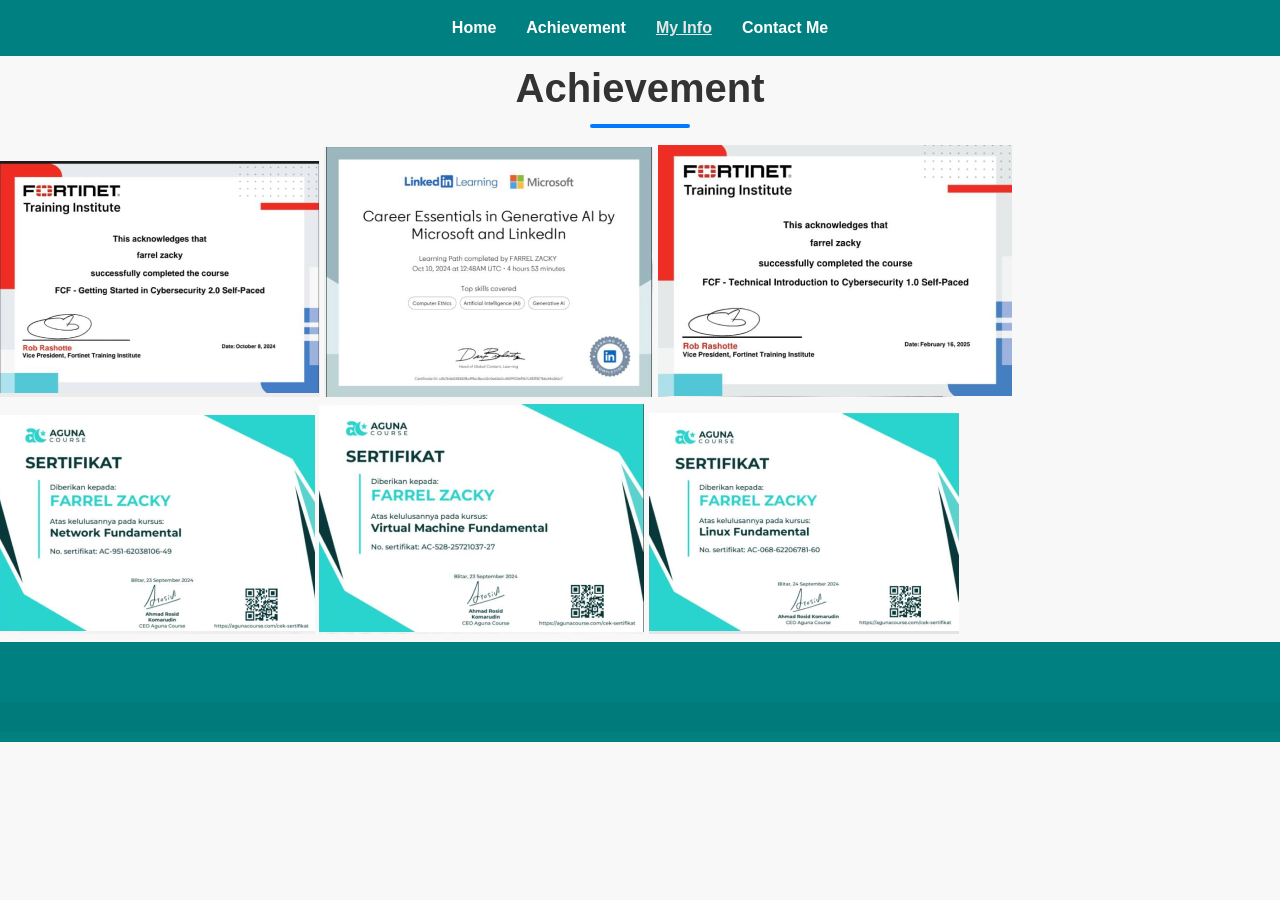
==== achievement.html @ 97ab4b1e "farel" ====
<!DOCTYPE html>
<html lang="en">
<head>
  <meta charset="UTF-8">
  <title>Achievement</title>
  <link rel="stylesheet" href="style.css">
</head>
<body>

  <!-- Navigation -->
  <header>
    <nav>
        <ul>
            <li><a href="home.html">Home</a></li>
            <li><a href="achievement.html">Achievement</a></li>
            <li><a href="myinfo.html" class="active">My Info</a></li>
            <li><a href="contactme.html">Contact Me</a></li>
        </ul>
    </nav>
</header>
  <!-- Achievement Section -->
  <section class="achievement-section">
    <h1>Achievement</h1>
    <div class="certificate-container">
      <img src="images/Screenshot_1.png" alt="Certificate 1">
      <img src="images/Screenshot_2.png" alt="Certificate 2">
      <img src="images/Screenshot_3.png" alt="Certificate 3">
      <img src="images/Screenshot_4.png" alt="Certificate 4">
      <img src="images/Screenshot_5.png" alt="Certificate 5">
      <img src="images/Screenshot_6.png" alt="Certificate 6">
    </div>
  </section>

  <!-- Footer Border Decoration -->
  <footer>
    <div class="footer-pattern"></div>
  </footer>

</body>
</html>
---- style.css ----
* {
    margin: 0;
    padding: 0;
    box-sizing: border-box;
}

body {
    font-family: 'Segoe UI', Tahoma, Geneva, Verdana, sans-serif;
    background-color: #fff;
    background-image: 
        linear-gradient(45deg, #f5f5f5 25%, transparent 25%),
        linear-gradient(-45deg, #f5f5f5 25%, transparent 25%),
        linear-gradient(45deg, transparent 75%, #f5f5f5 75%),
        linear-gradient(-45deg, transparent 75%, #f5f5f5 75%);
    background-size: 20px 20px;
    background-position: 0 0, 0 10px, 10px -10px, -10px 0px;
}

header {
    background-color: #008080; /* teal color */
    padding: 15px 20px;
}

nav ul {
    list-style: none;
    display: flex;
    justify-content: center;
    gap: 30px;
}

nav a {
    color: white;
    text-decoration: none;
    font-weight: bold;
    transition: color 0.3s ease;
}

nav a:hover,
nav a.active {
    color: #e6e6e6;
    text-decoration: underline;
}

main {
    padding: 60px 20px;
    min-height: calc(100vh - 150px);
    display: flex;
    align-items: center;
    justify-content: center;
}

.hero-section {
    display: flex;
    align-items: center;
    gap: 50px;
    max-width: 1200px;
    width: 100%;
}

.hero-text h1 {
    font-size: 3rem;
    color: #008080;
    margin-bottom: 10px;
    font-weight: bold;
}

.hero-text h2 {
    font-size: 2.5rem;
    color: #4d4d4d;
    line-height: 1.2;
}

.profile-circle {
    border-radius: 50%;
    overflow: hidden;
    width: 200px;
    height: 200px;
    border: 5px solid #008080;
    background-color: #008080;
    display: flex;
    align-items: center;
    justify-content: center;
}

.profile-circle img {
    width: 100%;
    height: 100%;
    object-fit: cover;
}

footer {
    background-color: #008080;
    padding: 10px 0;
    text-align: center;
}

.decorative-border {
    height: 30px;
    background: url('[data-uri]') repeat-x;
}

@media (max-width: 768px) {
    .hero-section {
        flex-direction: column;
        text-align: center;
    }
    
    .hero-text h1 {
        font-size: 2.5rem;
    }
    
    .hero-text h2 {
        font-size: 2rem;
    }
    
    .profile-circle {
        width: 150px;
        height: 150px;
    }
}/* style.css */
* {
    margin: 0;
    padding: 0;
    box-sizing: border-box;
}

body {
    font-family: 'Segoe UI', Tahoma, Geneva, Verdana, sans-serif;
    background-color: #fff;
    background-image: 
        linear-gradient(45deg, #f5f5f5 25%, transparent 25%),
        linear-gradient(-45deg, #f5f5f5 25%, transparent 25%),
        linear-gradient(45deg, transparent 75%, #f5f5f5 75%),
        linear-gradient(-45deg, transparent 75%, #f5f5f5 75%);
    background-size: 20px 20px;
    background-position: 0 0, 0 10px, 10px -10px, -10px 0px;
}

header {
    background-color: #008080; /* teal color */
    padding: 15px 20px;
}

nav ul {
    list-style: none;
    display: flex;
    justify-content: center;
    gap: 30px;
}

nav a {
    color: white;
    text-decoration: none;
    font-weight: bold;
    transition: color 0.3s ease;
}

nav a:hover,
nav a.active {
    color: #e6e6e6;
    text-decoration: underline;
}

main {
    padding: 50px 20px;
    min-height: calc(100vh - 150px);
    display: flex;
    align-items: center;
    justify-content: center;
}

.content-wrapper {
    display: flex;
    align-items: flex-start;
    gap: 50px;
    max-width: 1200px;
    width: 100%;
}

.text-content h1 {
    font-size: 3rem;
    color: #000;
    margin-bottom: 20px;
    font-weight: bold;
    font-family: 'Georgia', serif;
}

.info-text {
    font-size: 1.1rem;
    line-height: 1.6;
    color: #333;
    max-width: 500px;
}

.info-text p {
    margin-bottom: 15px;
}

.profile-image {
    border-radius: 5px;
    overflow: hidden;
    width: 250px;
    height: auto;
    border: 3px solid #008080;
    box-shadow: 0 4px 8px rgba(0,0,0,0.1);
}

.profile-image img {
    width: 100%;
    height: auto;
    object-fit: cover;
}

footer {
    background-color: #008080;
    padding: 10px 0;
    text-align: center;
}

.decorative-border {
    height: 30px;
    background: url('[data-uri]') repeat-x;
}

@media (max-width: 768px) {
    .content-wrapper {
        flex-direction: column;
        text-align: center;
    }
    
    .text-content h1 {
        font-size: 2.5rem;
    }
    
    .info-text {
        font-size: 1rem;
        max-width: 100%;
    }
    
    .profile-image {
        width: 100%;
        max-width: 300px;
    }
}
/* Reset & Global Styles */
* {
    margin: 0;
    padding: 0;
    box-sizing: border-box;
}

body {
    font-family: 'Segoe UI', Tahoma, Geneva, Verdana, sans-serif;
    background-color: #fff;
    color: #333;
    line-height: 1.6;
}

/* Header Navigation */
.header {
    background-color: #007B7B; /* Teal */
    padding: 15px 20px;
    display: flex;
    justify-content: center;
    gap: 25px;
}

.header a {
    color: white;
    text-decoration: none;
    font-weight: bold;
    transition: color 0.3s ease;
}

.header a:hover,
.header a.active {
    color: #cce5e5;
    text-decoration: underline;
}

/* Container */
.container {
    max-width: 900px;
    margin: 40px auto;
    padding: 0 20px;
}

h1 {
    font-size: 2.5rem;
    margin-bottom: 25px;
    position: relative;
    color: #333;
    text-align: center;
}

h1::after {
    content: '';
    position: absolute;
    left: 50%;
    transform: translateX(-50%);
    bottom: -8px;
    width: 100px;
    height: 4px;
    background-color: #007BFF; /* Biru terang */
    border-radius: 2px;
}

/* Info Layout: Foto + Deskripsi */
.info-layout {
    display: flex;
    align-items: flex-start;
    gap: 30px;
    margin-top: 20px;
}

.profile-photo {
    width: 250px;
    height: auto;
    border-radius: 8px;
    box-shadow: 0 4px 12px rgba(0,0,0,0.1);
    border: 2px solid #eee;
}

.description-box {
    flex: 1;
    background: #fff;
    padding: 25px;
    border: 1px solid #ddd;
    border-radius: 8px;
    box-shadow: 0 2px 8px rgba(0,0,0,0.05);
    font-size: 1.05rem;
}

.description-box p {
    margin-bottom: 15px;
}

/* Footer Pattern */
.footer-pattern {
    background: #007B7B;
    padding: 15px 0;
    text-align: center;
    margin-top: 50px;
}

.pattern {
    color: white;
    font-size: 2rem;
    letter-spacing: 5px;
    font-family: monospace;
    font-weight: bold;
}

/* Responsive Design */
@media (max-width: 768px) {
    .info-layout {
        flex-direction: column;
        align-items: center;
        text-align: center;
    }

    .profile-photo {
        width: 200px;
    }

    .description-box {
        width: 100%;
    }
}
body {
    margin: 0;
    padding: 0;
    font-family: Arial, sans-serif;
    background: #f8f8f8; /* warna dasar latar belakang */
    overflow-x: hidden;
  }
  
  .background-wrapper {
    position: relative;
    width: 100%;
    height: 100vh;
    overflow: hidden;
  }
  
  /* Tekstur garis diagonal di sisi kiri */
  .background-wrapper::before {
    content: '';
    position: absolute;
    top: 0;
    left: 0;
    width: 50%;
    height: 100%;
    background: repeating-linear-gradient(
      45deg,
      transparent,
      transparent 2px,
      #f0f0f0 2px,
      #f0f0f0 4px
    );
    opacity: 0.6;
    z-index: 1;
  }
  
  /* Lapisan kertas pertama (paling belakang) */
  .paper-layer {
    position: absolute;
    width: 100%;
    height: 100%;
    background: #fff;
    box-shadow: 0 4px 20px rgba(0, 0, 0, 0.05);
    z-index: 2;
  }
  
  /* Lapisan kertas kedua (miring ke kanan atas) */
  .paper-2 {
    position: absolute;
    top: -10%;
    right: -5%;
    width: 70%;
    height: 60%;
    background: #fafafa;
    box-shadow: 0 8px 30px rgba(0, 0, 0, 0.1);
    transform: rotate(-15deg);
    z-index: 3;
  }
  
  /* Lapisan kertas ketiga (miring ke kiri bawah) */
  .paper-3 {
    position: absolute;
    bottom: -10%;
    left: -5%;
    width: 70%;
    height: 60%;
    background: #fff;
    box-shadow: 0 8px 30px rgba(0, 0, 0, 0.1);
    transform: rotate(15deg);
    z-index: 4;
  }
  
  /* Lapisan kertas keempat (di tengah, lebih kecil) */
  .paper-4 {
    position: absolute;
    top: 30%;
    left: 50%;
    width: 40%;
    height: 30%;
    background: #f5f5f5;
    box-shadow: 0 6px 25px rgba(0, 0, 0, 0.08);
    transform: rotate(5deg);
    z-index: 5;
  }
  
  /* Lapisan kertas kelima (kecil, miring) */
  .paper-5 {
    position: absolute;
    top: 50%;
    right: 20%;
    width: 25%;
    height: 20%;
    background: #fff;
    box-shadow: 0 4px 15px rgba(0, 0, 0, 0.06);
    transform: rotate(-10deg);
    z-index: 6;
  }
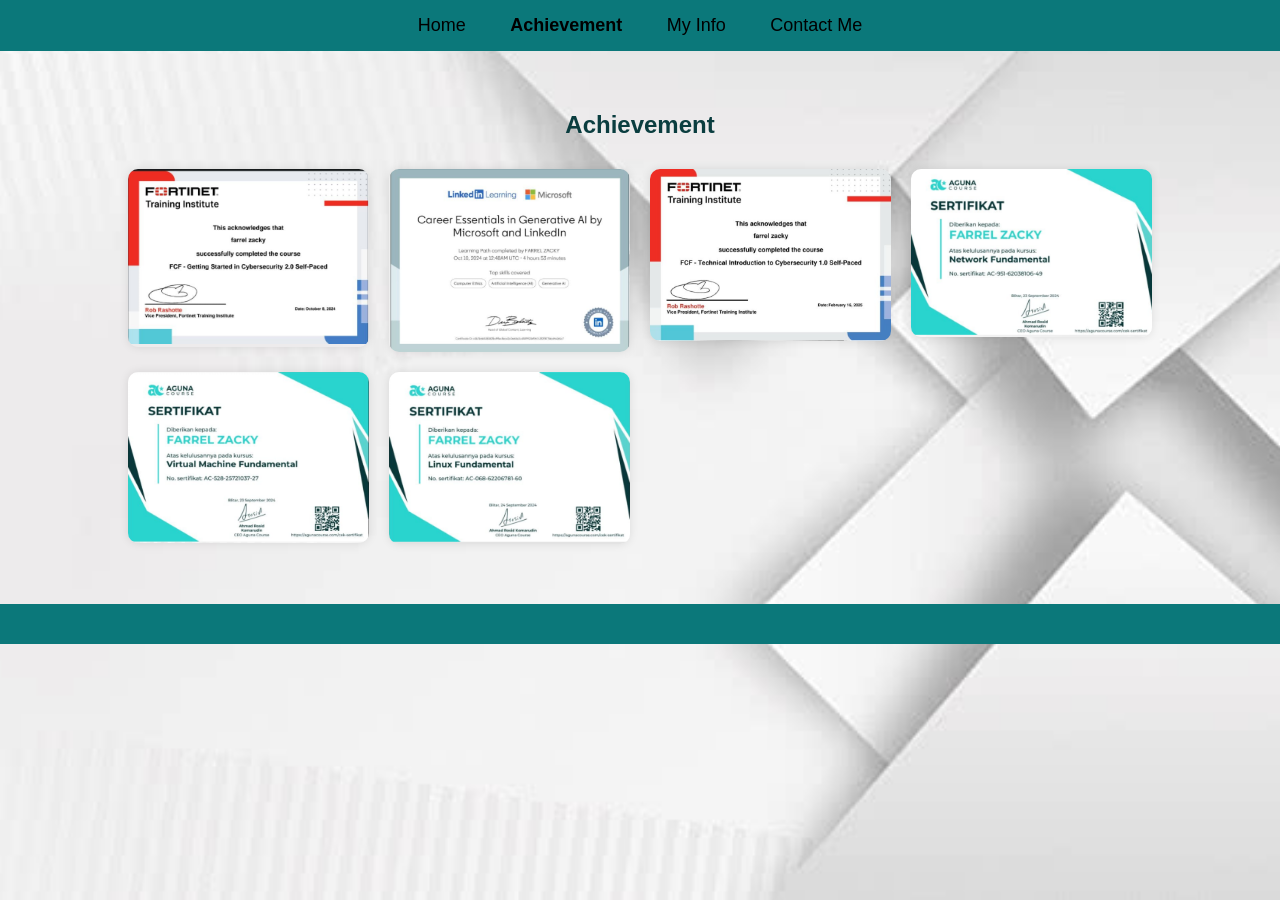
==== commit c042939d: "farel2" ====
--- a/achievement.html
+++ b/achievement.html
@@ -1,40 +1,40 @@
 <!DOCTYPE html>
 <html lang="en">
 <head>
-  <meta charset="UTF-8">
-  <title>Achievement</title>
-  <link rel="stylesheet" href="style.css">
+    <meta charset="UTF-8">
+    <meta name="viewport" content="width=device-width, initial-scale=1.0">
+    <title>Achievement | Farrel Zacky</title>
+    <link rel="stylesheet" href="style.css">
+    <script defer src="script.js"></script>
 </head>
 <body>
+    <header>
+        <nav class="navbar">
+            <div class="nav-container">
+                <ul class="nav-links">
+                    <li><a href="home.html">Home</a></li>
+                    <li><a href="achievement.html" class="active">Achievement</a></li>
+                    <li><a href="myinfo.html">My Info</a></li>
+                    <li><a href="contactme.html">Contact Me</a></li>
+                </ul>
+            </div>
+        </nav>
+    </header>
 
-  <!-- Navigation -->
-  <header>
-    <nav>
-        <ul>
-            <li><a href="home.html">Home</a></li>
-            <li><a href="achievement.html">Achievement</a></li>
-            <li><a href="myinfo.html" class="active">My Info</a></li>
-            <li><a href="contactme.html">Contact Me</a></li>
-        </ul>
-    </nav>
-</header>
-  <!-- Achievement Section -->
-  <section class="achievement-section">
-    <h1>Achievement</h1>
-    <div class="certificate-container">
-      <img src="images/Screenshot_1.png" alt="Certificate 1">
-      <img src="images/Screenshot_2.png" alt="Certificate 2">
-      <img src="images/Screenshot_3.png" alt="Certificate 3">
-      <img src="images/Screenshot_4.png" alt="Certificate 4">
-      <img src="images/Screenshot_5.png" alt="Certificate 5">
-      <img src="images/Screenshot_6.png" alt="Certificate 6">
-    </div>
-  </section>
+    <section class="achievement-section">
+        <h2>Achievement</h2>
+        <div class="certificates">
+            <img src="./images/Screenshot_1.png" alt="Certificate 1">
+            <img src="./images/Screenshot_2.png" alt="Certificate 2">
+            <img src="./images/Screenshot_3.png" alt="Certificate 3">
+            <img src="./images/Screenshot_4.png" alt="Certificate 4">
+            <img src="./images/Screenshot_5.png" alt="Certificate 5">
+            <img src="./images/Screenshot_6.png" alt="Certificate 6">
+        </div>
+    </section>
 
-  <!-- Footer Border Decoration -->
-  <footer>
-    <div class="footer-pattern"></div>
-  </footer>
-
+    <footer>
+        <div class="footer-pattern"></div>
+    </footer>
 </body>
 </html>
--- a/style.css
+++ b/style.css
@@ -1,464 +1,161 @@
 * {
-    margin: 0;
-    padding: 0;
-    box-sizing: border-box;
+  margin: 0;
+  padding: 0;
+  box-sizing: border-box;
+  font-family: "Poppins", sans-serif;
 }
 
 body {
-    font-family: 'Segoe UI', Tahoma, Geneva, Verdana, sans-serif;
-    background-color: #fff;
-    background-image: 
-        linear-gradient(45deg, #f5f5f5 25%, transparent 25%),
-        linear-gradient(-45deg, #f5f5f5 25%, transparent 25%),
-        linear-gradient(45deg, transparent 75%, #f5f5f5 75%),
-        linear-gradient(-45deg, transparent 75%, #f5f5f5 75%);
-    background-size: 20px 20px;
-    background-position: 0 0, 0 10px, 10px -10px, -10px 0px;
+background: url('images/background.jpg') no-repeat center center fixed;
+background-size: cover;
+color: #0a3d3f;
 }
 
-header {
-    background-color: #008080; /* teal color */
-    padding: 15px 20px;
+/* Navbar */
+.navbar {
+  background-color: #0b787a;
+  padding: 15px 0;
 }
 
-nav ul {
-    list-style: none;
-    display: flex;
-    justify-content: center;
-    gap: 30px;
+.nav-container {
+  max-width: 1200px;
+  margin: 0 auto;
+  text-align: center;
 }
 
-nav a {
-    color: white;
-    text-decoration: none;
-    font-weight: bold;
-    transition: color 0.3s ease;
+.nav-links {
+  list-style: none;
 }
 
-nav a:hover,
-nav a.active {
-    color: #e6e6e6;
-    text-decoration: underline;
+.nav-links li {
+  display: inline-block;
+  margin: 0 20px;
 }
 
-main {
-    padding: 60px 20px;
-    min-height: calc(100vh - 150px);
-    display: flex;
-    align-items: center;
-    justify-content: center;
+.nav-links a {
+  color: black;
+  text-decoration: none;
+  font-size: 18px;
 }
 
-.hero-section {
-    display: flex;
-    align-items: center;
-    gap: 50px;
-    max-width: 1200px;
-    width: 100%;
+.nav-links a.active,
+.nav-links a:hover {
+  font-weight: bold;
 }
 
-.hero-text h1 {
-    font-size: 3rem;
-    color: #008080;
-    margin-bottom: 10px;
-    font-weight: bold;
+/* Hero Section */
+.hero {
+  display: flex;
+  flex-wrap: wrap;
+  align-items: center;
+  justify-content: space-between;
+  padding: 60px 10%;
+  background: url('images/bg-pattern.png');
 }
 
-.hero-text h2 {
-    font-size: 2.5rem;
-    color: #4d4d4d;
-    line-height: 1.2;
+.hero-content h1 {
+  font-size: 2.5rem;
+  color: #1f5a63;
+  line-height: 1.3;
 }
 
-.profile-circle {
-    border-radius: 50%;
-    overflow: hidden;
-    width: 200px;
-    height: 200px;
-    border: 5px solid #008080;
-    background-color: #008080;
-    display: flex;
-    align-items: center;
-    justify-content: center;
+.hero-image img {
+  width: 250px;
+  height: 250px;         /* tambahkan ini agar proporsional */
+  object-fit: cover;     /* pastikan gambar tetap rapi di dalam lingkaran */
+  border-radius: 50%;    /* tetap bulat sempurna */
+  border: 5px solid #0b787a; /* opsional: tambahkan garis tepi agar lebih rapi */
 }
 
-.profile-circle img {
-    width: 100%;
-    height: 100%;
-    object-fit: cover;
+/* Info Section */
+.info-section {
+  padding: 60px 10%;
 }
 
-footer {
-    background-color: #008080;
-    padding: 10px 0;
-    text-align: center;
+.info-section h2 {
+  font-size: 2.5rem;
+  margin-bottom: 20px;
 }
 
-.decorative-border {
-    height: 30px;
-    background: url('[data-uri]') repeat-x;
+.info-content {
+  display: flex;
+  flex-wrap: wrap;
+  gap: 30px;
+  align-items: center;
 }
 
-@media (max-width: 768px) {
-    .hero-section {
-        flex-direction: column;
-        text-align: center;
-    }
-    
-    .hero-text h1 {
-        font-size: 2.5rem;
-    }
-    
-    .hero-text h2 {
-        font-size: 2rem;
-    }
-    
-    .profile-circle {
-        width: 150px;
-        height: 150px;
-    }
-}/* style.css */
-* {
-    margin: 0;
-    padding: 0;
-    box-sizing: border-box;
+.info-img {
+  width: 250px;
+  border-radius: 10px;
 }
 
-body {
-    font-family: 'Segoe UI', Tahoma, Geneva, Verdana, sans-serif;
-    background-color: #fff;
-    background-image: 
-        linear-gradient(45deg, #f5f5f5 25%, transparent 25%),
-        linear-gradient(-45deg, #f5f5f5 25%, transparent 25%),
-        linear-gradient(45deg, transparent 75%, #f5f5f5 75%),
-        linear-gradient(-45deg, transparent 75%, #f5f5f5 75%);
-    background-size: 20px 20px;
-    background-position: 0 0, 0 10px, 10px -10px, -10px 0px;
+/* Achievement */
+.achievement-section {
+  padding: 60px 10%;
+  text-align: center;
 }
 
-header {
-    background-color: #008080; /* teal color */
-    padding: 15px 20px;
+.certificates {
+  display: grid;
+  grid-template-columns: repeat(auto-fit, minmax(220px, 1fr));
+  gap: 20px;
+  margin-top: 30px;
 }
 
-nav ul {
-    list-style: none;
-    display: flex;
-    justify-content: center;
-    gap: 30px;
+.certificates img {
+  width: 100%;
+  border-radius: 10px;
+  box-shadow: 0 0 10px rgba(0,0,0,0.1);
 }
 
-nav a {
-    color: white;
-    text-decoration: none;
-    font-weight: bold;
-    transition: color 0.3s ease;
+/* Contact */
+.contact-section {
+  padding: 60px 10%;
 }
 
-nav a:hover,
-nav a.active {
-    color: #e6e6e6;
-    text-decoration: underline;
+.contact-section h2 {
+  font-size: 2.5rem;
+  margin-bottom: 20px;
 }
 
-main {
-    padding: 50px 20px;
-    min-height: calc(100vh - 150px);
-    display: flex;
-    align-items: center;
-    justify-content: center;
+.contact-info p {
+  font-size: 18px;
+  margin-bottom: 15px;
+  display: flex;
+  align-items: center;
 }
 
-.content-wrapper {
-    display: flex;
-    align-items: flex-start;
-    gap: 50px;
-    max-width: 1200px;
-    width: 100%;
+.contact-info img {
+  width: 30px;
+  margin-right: 10px;
 }
 
-.text-content h1 {
-    font-size: 3rem;
-    color: #000;
-    margin-bottom: 20px;
-    font-weight: bold;
-    font-family: 'Georgia', serif;
+/* Footer pattern */
+.footer-pattern {
+  background-color: #0b787a;
+  padding: 20px;
+  background-image: url('images/pattern.png');
+  background-repeat: repeat-x;
+  background-size: contain;
 }
 
-.info-text {
-    font-size: 1.1rem;
-    line-height: 1.6;
-    color: #333;
-    max-width: 500px;
+/* Responsive */
+@media (max-width: 768px) {
+  .hero {
+    text-align: center;
+    flex-direction: column;
+  }
+
+  .hero-image img {
+    margin-top: 20px;
+  }
+
+  .info-content {
+    flex-direction: column;
+  }
+
+  .nav-links li {
+    display: block;
+    margin: 10px 0;
+  }
 }
-
-.info-text p {
-    margin-bottom: 15px;
-}
-
-.profile-image {
-    border-radius: 5px;
-    overflow: hidden;
-    width: 250px;
-    height: auto;
-    border: 3px solid #008080;
-    box-shadow: 0 4px 8px rgba(0,0,0,0.1);
-}
-
-.profile-image img {
-    width: 100%;
-    height: auto;
-    object-fit: cover;
-}
-
-footer {
-    background-color: #008080;
-    padding: 10px 0;
-    text-align: center;
-}
-
-.decorative-border {
-    height: 30px;
-    background: url('[data-uri]') repeat-x;
-}
-
-@media (max-width: 768px) {
-    .content-wrapper {
-        flex-direction: column;
-        text-align: center;
-    }
-    
-    .text-content h1 {
-        font-size: 2.5rem;
-    }
-    
-    .info-text {
-        font-size: 1rem;
-        max-width: 100%;
-    }
-    
-    .profile-image {
-        width: 100%;
-        max-width: 300px;
-    }
-}
-/* Reset & Global Styles */
-* {
-    margin: 0;
-    padding: 0;
-    box-sizing: border-box;
-}
-
-body {
-    font-family: 'Segoe UI', Tahoma, Geneva, Verdana, sans-serif;
-    background-color: #fff;
-    color: #333;
-    line-height: 1.6;
-}
-
-/* Header Navigation */
-.header {
-    background-color: #007B7B; /* Teal */
-    padding: 15px 20px;
-    display: flex;
-    justify-content: center;
-    gap: 25px;
-}
-
-.header a {
-    color: white;
-    text-decoration: none;
-    font-weight: bold;
-    transition: color 0.3s ease;
-}
-
-.header a:hover,
-.header a.active {
-    color: #cce5e5;
-    text-decoration: underline;
-}
-
-/* Container */
-.container {
-    max-width: 900px;
-    margin: 40px auto;
-    padding: 0 20px;
-}
-
-h1 {
-    font-size: 2.5rem;
-    margin-bottom: 25px;
-    position: relative;
-    color: #333;
-    text-align: center;
-}
-
-h1::after {
-    content: '';
-    position: absolute;
-    left: 50%;
-    transform: translateX(-50%);
-    bottom: -8px;
-    width: 100px;
-    height: 4px;
-    background-color: #007BFF; /* Biru terang */
-    border-radius: 2px;
-}
-
-/* Info Layout: Foto + Deskripsi */
-.info-layout {
-    display: flex;
-    align-items: flex-start;
-    gap: 30px;
-    margin-top: 20px;
-}
-
-.profile-photo {
-    width: 250px;
-    height: auto;
-    border-radius: 8px;
-    box-shadow: 0 4px 12px rgba(0,0,0,0.1);
-    border: 2px solid #eee;
-}
-
-.description-box {
-    flex: 1;
-    background: #fff;
-    padding: 25px;
-    border: 1px solid #ddd;
-    border-radius: 8px;
-    box-shadow: 0 2px 8px rgba(0,0,0,0.05);
-    font-size: 1.05rem;
-}
-
-.description-box p {
-    margin-bottom: 15px;
-}
-
-/* Footer Pattern */
-.footer-pattern {
-    background: #007B7B;
-    padding: 15px 0;
-    text-align: center;
-    margin-top: 50px;
-}
-
-.pattern {
-    color: white;
-    font-size: 2rem;
-    letter-spacing: 5px;
-    font-family: monospace;
-    font-weight: bold;
-}
-
-/* Responsive Design */
-@media (max-width: 768px) {
-    .info-layout {
-        flex-direction: column;
-        align-items: center;
-        text-align: center;
-    }
-
-    .profile-photo {
-        width: 200px;
-    }
-
-    .description-box {
-        width: 100%;
-    }
-}
-body {
-    margin: 0;
-    padding: 0;
-    font-family: Arial, sans-serif;
-    background: #f8f8f8; /* warna dasar latar belakang */
-    overflow-x: hidden;
-  }
-  
-  .background-wrapper {
-    position: relative;
-    width: 100%;
-    height: 100vh;
-    overflow: hidden;
-  }
-  
-  /* Tekstur garis diagonal di sisi kiri */
-  .background-wrapper::before {
-    content: '';
-    position: absolute;
-    top: 0;
-    left: 0;
-    width: 50%;
-    height: 100%;
-    background: repeating-linear-gradient(
-      45deg,
-      transparent,
-      transparent 2px,
-      #f0f0f0 2px,
-      #f0f0f0 4px
-    );
-    opacity: 0.6;
-    z-index: 1;
-  }
-  
-  /* Lapisan kertas pertama (paling belakang) */
-  .paper-layer {
-    position: absolute;
-    width: 100%;
-    height: 100%;
-    background: #fff;
-    box-shadow: 0 4px 20px rgba(0, 0, 0, 0.05);
-    z-index: 2;
-  }
-  
-  /* Lapisan kertas kedua (miring ke kanan atas) */
-  .paper-2 {
-    position: absolute;
-    top: -10%;
-    right: -5%;
-    width: 70%;
-    height: 60%;
-    background: #fafafa;
-    box-shadow: 0 8px 30px rgba(0, 0, 0, 0.1);
-    transform: rotate(-15deg);
-    z-index: 3;
-  }
-  
-  /* Lapisan kertas ketiga (miring ke kiri bawah) */
-  .paper-3 {
-    position: absolute;
-    bottom: -10%;
-    left: -5%;
-    width: 70%;
-    height: 60%;
-    background: #fff;
-    box-shadow: 0 8px 30px rgba(0, 0, 0, 0.1);
-    transform: rotate(15deg);
-    z-index: 4;
-  }
-  
-  /* Lapisan kertas keempat (di tengah, lebih kecil) */
-  .paper-4 {
-    position: absolute;
-    top: 30%;
-    left: 50%;
-    width: 40%;
-    height: 30%;
-    background: #f5f5f5;
-    box-shadow: 0 6px 25px rgba(0, 0, 0, 0.08);
-    transform: rotate(5deg);
-    z-index: 5;
-  }
-  
-  /* Lapisan kertas kelima (kecil, miring) */
-  .paper-5 {
-    position: absolute;
-    top: 50%;
-    right: 20%;
-    width: 25%;
-    height: 20%;
-    background: #fff;
-    box-shadow: 0 4px 15px rgba(0, 0, 0, 0.06);
-    transform: rotate(-10deg);
-    z-index: 6;
-  }
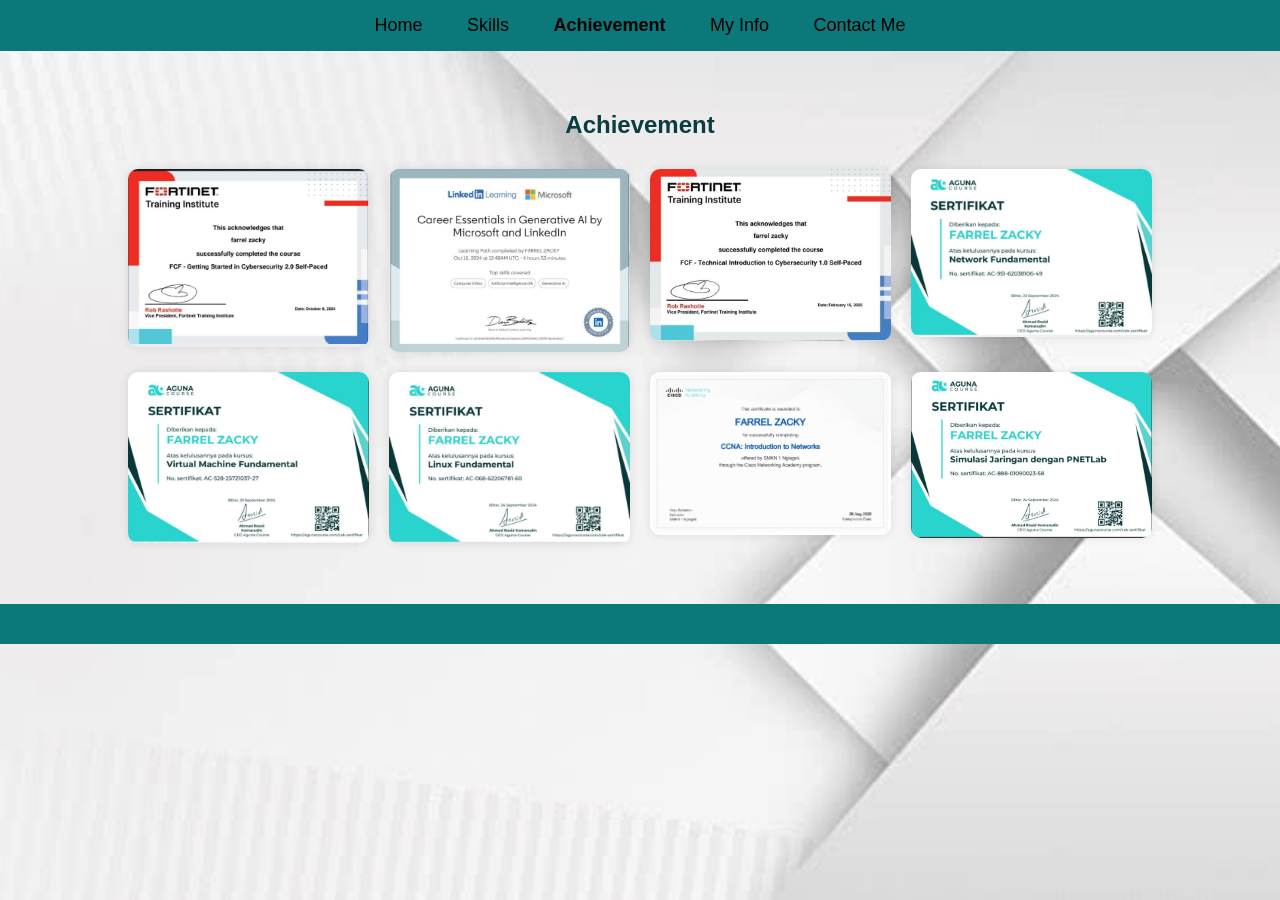
==== commit 721c479b: "farelselasa" ====
--- a/achievement.html
+++ b/achievement.html
@@ -12,7 +12,8 @@
         <nav class="navbar">
             <div class="nav-container">
                 <ul class="nav-links">
-                    <li><a href="home.html">Home</a></li>
+                    <li><a href="index.html">Home</a></li>
+                    <li><a href="skill.html">Skills</a></li>
                     <li><a href="achievement.html" class="active">Achievement</a></li>
                     <li><a href="myinfo.html">My Info</a></li>
                     <li><a href="contactme.html">Contact Me</a></li>
@@ -30,6 +31,8 @@
             <img src="./images/Screenshot_4.png" alt="Certificate 4">
             <img src="./images/Screenshot_5.png" alt="Certificate 5">
             <img src="./images/Screenshot_6.png" alt="Certificate 6">
+            <img src="./images/CCNA-_Introduction_to_Networks_certificate_zackyaundra-gmail-com_9e3e820c-dd1a-4c6e-a666-2a1b8f98c4e3 (1)_page-0001.jpg" alt="Certificate 7">
+            <img src="./images/WhatsApp Image 2025-11-11 at 16.49.12.jpeg" alt="Certificate 6">
         </div>
     </section>
 
